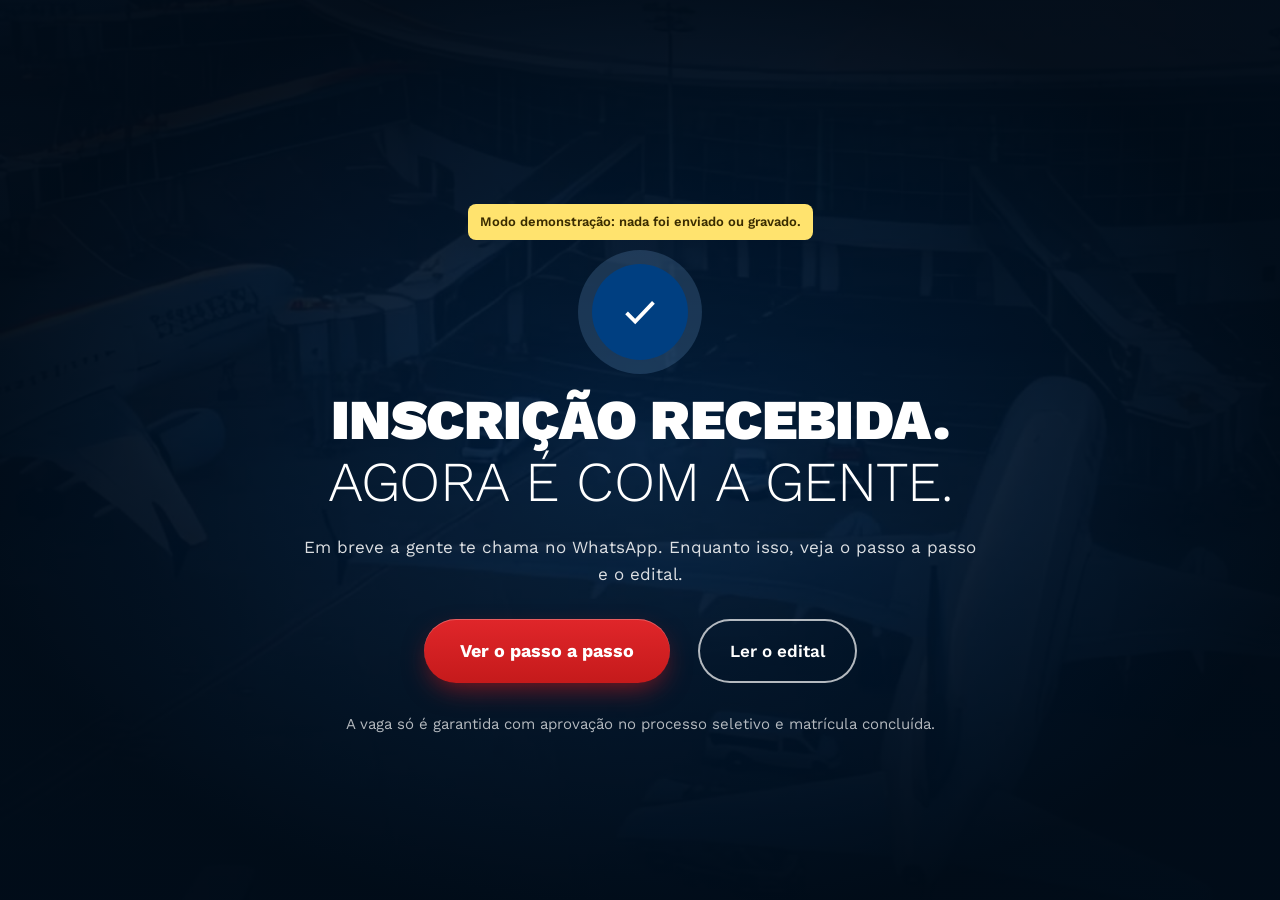
==== obrigado.html @ a107af82 "Add files via upload" ====
<!doctype html>
<html lang="pt-BR">
<head>
<meta charset="utf-8">
<meta name="viewport" content="width=device-width, initial-scale=1">
<meta name="robots" content="noindex,nofollow">
<title>Inscrição recebida | AeroTD</title>
<script>document.documentElement.classList.add('js')</script>
<link rel="preconnect" href="https://fonts.googleapis.com">
<link rel="preconnect" href="https://fonts.gstatic.com" crossorigin>
<link href="https://fonts.googleapis.com/css2?family=Work+Sans:wght@400;500;600;700;800;900&display=swap" rel="stylesheet">
<link rel="stylesheet" href="assets/styles.css">
<style>
  .thanks { min-height: 100svh; display: grid; place-items: center; padding: 120px 0 80px; }
  .thanks__check { width: 96px; height: 96px; margin: 0 auto 30px; display: grid; place-items: center; border-radius: 50%; background: var(--navy); box-shadow: 0 0 0 14px rgba(127,178,236,.2); animation: popIn .7s var(--ease); }
  .thanks__check svg { width: 46px; stroke: #fff; stroke-width: 4; fill: none; stroke-dasharray: 60; stroke-dashoffset: 60; animation: draw .6s .4s var(--ease) forwards; }
  @keyframes draw { to { stroke-dashoffset: 0; } }
  .thanks .final__links { margin-top: 32px; }
  .thanks .demo-note { display: inline-block; margin: 0 0 24px; }
</style>
</head>
<body>
<section class="final thanks">
  <div class="final__bg" aria-hidden="true"><img src="assets/img/aeroporto-noite.jpg" width="1080" height="1340" alt=""></div>
  <div class="wrap final__in">
    <p class="demo-note" id="demo" hidden>Modo demonstração: nada foi enviado ou gravado.</p>
    <div class="thanks__check" aria-hidden="true"><svg viewBox="0 0 48 48"><path d="M10 25l9 9 19-20"/></svg></div>
    <h1 class="h2 h2--light h2--xl"><strong>Inscrição recebida.</strong> Agora é com a gente.</h1>
    <p class="lead lead--light">Em breve a gente te chama no WhatsApp. Enquanto isso, veja o passo a passo e o edital.</p>
    <div class="final__links">
      <a class="btn btn--red btn--lg" href="#" data-video>Ver o passo a passo</a>
      <a class="btn btn--ghost btn--lg" href="#" data-edital>Ler o edital</a>
    </div>
    <p class="apoio apoio--light">A vaga só é garantida com aprovação no processo seletivo e matrícula concluída.</p>
  </div>
</section>
<script src="assets/config.js"></script>
<script>
  (() => {
    const C = window.LP_CONFIG || {};
    if (new URLSearchParams(location.search).has('demo') || C.FORM_MODE === 'demo') document.getElementById('demo').hidden = false;
    const link = (sel, url) => document.querySelectorAll(sel).forEach((a) => {
      if (url) { a.href = url; a.target = '_blank'; a.rel = 'noopener'; }
      else a.addEventListener('click', (e) => { e.preventDefault(); if (C.SHOW_PENDENCIAS) alert('Pendência: link ainda não informado.'); });
    });
    link('[data-video]', C.VIDEO_URL);
    link('[data-edital]', C.EDITAL_URL);
  })();
</script>
</body>
</html>
---- assets/styles.css ----
/* Tokens: brand.system rev. 2 (AeroTD). Azul #003F81, vermelho CTA #C51A1B, texto #023D7C, branco. Work Sans. */
:root {
  --navy: #003F81;
  --navy-deep: #00264F;
  --ink: #023D7C;
  --red: #C51A1B;
  --red-hot: #E0262A;
  --sky: #7FB2EC;            /* tinta clara do azul da marca, para destaques sobre fundo escuro */
  --white: #FFFFFF;
  --soft: #EEF3F9;
  --line: rgba(2, 61, 124, .14);
  --pend: #FFE36E;
  --font: 'Work Sans', sans-serif;
  --wrap: 1200px;
  --header-h: 76px;
  --ease: cubic-bezier(.2, .7, .2, 1);
  --radius: 18px;
}

*, *::before, *::after { box-sizing: border-box; }
html { scroll-behavior: smooth; scroll-padding-top: var(--header-h); }
body { margin: 0; font-family: var(--font); color: var(--ink); background: var(--white); font-size: 18px; line-height: 1.55; -webkit-font-smoothing: antialiased; }
img { display: block; max-width: 100%; height: auto; }
h1, h2, h3 { margin: 0; }
p { margin: 0; }
a { color: inherit; }
.wrap { width: min(var(--wrap), 100% - 48px); margin-inline: auto; }

/* Pendência visível */
mark.pend { background: var(--pend); color: #3a2c00; padding: 0 .3em; border-radius: 4px; font-weight: 600; box-decoration-break: clone; -webkit-box-decoration-break: clone; }
.pend-tag { display: inline-flex; align-items: center; gap: 6px; margin-top: 14px; padding: 5px 12px; border-radius: 999px; background: var(--pend); color: #3a2c00; font-size: 13px; font-weight: 700; letter-spacing: .02em; }
.pend-tag::before { content: '!'; display: grid; place-items: center; width: 16px; height: 16px; border-radius: 50%; background: #3a2c00; color: var(--pend); font-size: 11px; }
.no-pend mark.pend { background: none; color: inherit; padding: 0; font-weight: inherit; }
.no-pend [data-pend-ui] { display: none !important; }

.preview-bar { position: relative; z-index: 60; background: #1b1b1b; color: #eee; font-size: 13px; text-align: center; padding: 8px 16px; }
.preview-bar mark.pend { font-size: 12px; }

/* Botões */
.btn { --bg: var(--navy); --fg: var(--white); display: inline-flex; align-items: center; justify-content: center; gap: 10px; border: 0; cursor: pointer; font: 600 16px/1.2 var(--font); text-decoration: none; padding: 15px 26px; border-radius: 999px; background: var(--bg); color: var(--fg); transition: transform .25s var(--ease), box-shadow .25s var(--ease), background .25s; position: relative; overflow: hidden; }
.btn::after { content: ''; position: absolute; inset: 0; background: linear-gradient(110deg, transparent 30%, rgba(255,255,255,.35) 50%, transparent 70%); transform: translateX(-120%); transition: transform .7s var(--ease); }
.btn:hover { transform: translateY(-2px); box-shadow: 0 12px 30px -10px rgba(0,0,0,.45); }
.btn:hover::after { transform: translateX(120%); }
.btn:focus-visible { outline: 3px solid var(--pend); outline-offset: 3px; }
.btn--red { --bg: linear-gradient(180deg, var(--red-hot) 0%, var(--red) 100%); font-weight: 700; box-shadow: 0 10px 28px -8px rgba(197,26,27,.75), inset 0 1px 0 rgba(255,255,255,.25); }
.btn--red::after { animation: shine 4.5s var(--ease) infinite; }
.btn--red:hover { box-shadow: 0 16px 36px -8px rgba(197,26,27,.9), inset 0 1px 0 rgba(255,255,255,.25); }
.btn--red .btn__arrow { display: inline-block; animation: nudge 1.6s ease-in-out infinite; }
.btn--red.btn--lg { padding: 21px 36px; font-size: 18px; animation: pulse 2.6s ease-out infinite; }
@keyframes shine { 0%, 70% { transform: translateX(-120%); } 100% { transform: translateX(120%); } }
@keyframes nudge { 0%, 100% { transform: translateX(0); } 50% { transform: translateX(5px); } }
.btn--ghost { --bg: transparent; --fg: var(--white); box-shadow: inset 0 0 0 2px rgba(255,255,255,.7); }
.btn--navy { --bg: var(--navy); }
.btn--outline { --bg: transparent; --fg: var(--navy); box-shadow: inset 0 0 0 2px var(--navy); }
.btn--sm { padding: 10px 18px; font-size: 14px; }
.btn--lg { padding: 19px 32px; font-size: 17px; }
.btn--block { width: 100%; }
.btn__arrow { transition: transform .3s var(--ease); }
.btn:hover .btn__arrow { transform: translateX(5px); }
@keyframes pulse { 0% { box-shadow: 0 10px 28px -8px rgba(197,26,27,.75), 0 0 0 0 rgba(224,38,42,.55); } 70%, 100% { box-shadow: 0 10px 28px -8px rgba(197,26,27,.75), 0 0 0 20px rgba(224,38,42,0); } }

/* Header */
.header { position: sticky; top: 0; z-index: 50; height: var(--header-h); background: transparent; transition: background .35s, box-shadow .35s; margin-bottom: calc(var(--header-h) * -1); }
.header__in { height: 100%; width: min(1320px, 100% - 48px); margin-inline: auto; display: flex; align-items: center; gap: 32px; }
.header__logo img { height: 44px; width: auto; filter: brightness(0) invert(1); transition: filter .35s; }
.header__nav { display: flex; gap: 26px; margin-left: auto; }
.header__nav a { color: rgba(255,255,255,.85); text-decoration: none; font-size: 15px; font-weight: 500; position: relative; }
.header__nav a::after { content: ''; position: absolute; left: 0; right: 100%; bottom: -6px; height: 2px; background: currentColor; transition: right .3s var(--ease); }
.header__nav a:hover::after { right: 0; }
.header.is-solid, .header.is-light { background: rgba(255,255,255,.94); backdrop-filter: blur(12px); box-shadow: 0 1px 0 var(--line); }
.header.is-solid .header__logo img, .header.is-light .header__logo img { filter: none; }
.header.is-solid .header__nav a, .header.is-light .header__nav a { color: var(--ink); }
.header.is-navy { background: rgba(0, 38, 79, .92); backdrop-filter: blur(12px); box-shadow: none; }
.header.is-navy .header__logo img { filter: brightness(0) invert(1); }
.header.is-navy .header__nav a { color: rgba(255,255,255,.85); }
.header__progress { position: absolute; left: 0; right: 0; bottom: 0; height: 3px; }
.header__progress span { display: block; height: 100%; width: 100%; background: var(--sky); transform-origin: left; transform: scaleX(var(--p, 0)); }

/* Tags e textos */
.tag { display: inline-flex; align-items: center; gap: 10px; font-size: 14px; font-weight: 600; letter-spacing: .04em; text-transform: uppercase; padding: 8px 16px; border-radius: 999px; }
.tag--light { color: var(--white); background: rgba(255,255,255,.1); box-shadow: inset 0 0 0 1px rgba(255,255,255,.25); backdrop-filter: blur(6px); }
.tag__dot { width: 8px; height: 8px; border-radius: 50%; background: var(--sky); box-shadow: 0 0 0 0 rgba(127,178,236,.7); animation: dot 1.8s infinite; }
@keyframes dot { 0% { box-shadow: 0 0 0 0 rgba(127,178,236,.7); } 80%, 100% { box-shadow: 0 0 0 10px rgba(127,178,236,0); } }

.h2 { font-size: clamp(30px, 3.4vw, 48px); line-height: 1.1; font-weight: 300; text-transform: uppercase; letter-spacing: -.01em; color: var(--navy); text-wrap: balance; }
.h2 strong, .modal__title strong { font-weight: 900; }
.h2--light { color: var(--white); }

.h2--xl { font-size: clamp(34px, 4.4vw, 62px); }
.lead { margin-top: 20px; font-size: clamp(17px, 1.3vw, 20px); color: var(--ink); max-width: 62ch; }
.lead--light { color: rgba(255,255,255,.86); }
.apoio { margin-top: 28px; font-size: 15px; color: rgba(2,61,124,.75); }
.apoio--light { color: rgba(255,255,255,.7); }
.apoio--light a { color: var(--white); }
.aviso { margin-top: 22px; padding: 12px 16px; border-left: 3px solid var(--navy); background: var(--soft); font-size: 15px; font-weight: 500; }
.fonte { margin-top: 18px; font-size: 13px; color: rgba(255,255,255,.6); letter-spacing: .02em; }
.img-note { position: absolute; right: 16px; bottom: 12px; z-index: 3; font-size: 11px; color: rgba(255,255,255,.6); letter-spacing: .03em; }
.img-note--in { right: 12px; bottom: 10px; padding: 3px 8px; border-radius: 4px; background: rgba(0,0,0,.45); color: rgba(255,255,255,.85); }

/* Seções */
.sec { position: relative; padding: clamp(80px, 9vw, 130px) 0; }
.sec--light { background: var(--white); }
.sec--soft { background: var(--soft); }
.sec--navy { background: var(--navy-deep); color: var(--white); overflow: hidden; }
.sec__head { text-align: center; max-width: 880px; margin: 0 auto 56px; }
.sec__head .lead { margin-inline: auto; }

/* C01 Hero */
.hero { position: relative; min-height: 100svh; display: flex; align-items: center; background: var(--navy-deep); color: var(--white); overflow: hidden; padding: calc(var(--header-h) + 40px) 0 90px; }
.hero__bg { position: absolute; inset: 0; }
.hero__bg img, .hero__video { width: 100%; height: 100%; object-fit: cover; object-position: 60% 40%; transform: scale(1.06); animation: heroZoom 14s var(--ease) forwards; }
@keyframes heroZoom { to { transform: scale(1); } }
.hero__bg::after { content: ''; position: absolute; inset: 0; background: linear-gradient(90deg, rgba(0,30,64,.97) 0%, rgba(0,38,79,.9) 38%, rgba(0,38,79,.45) 68%, rgba(0,38,79,.25) 100%), linear-gradient(0deg, rgba(0,30,64,.9) 0%, transparent 40%); }
.hero__grid { position: absolute; inset: 0; background-image: linear-gradient(rgba(255,255,255,.05) 1px, transparent 1px), linear-gradient(90deg, rgba(255,255,255,.05) 1px, transparent 1px); background-size: 64px 64px; mask-image: linear-gradient(90deg, #000 0%, transparent 55%); }
.hero__in { position: relative; z-index: 2; display: grid; grid-template-columns: minmax(0, 760px); }
.hero__title { margin-top: 22px; font-size: clamp(36px, 3.9vw, 58px); line-height: 1.04; font-weight: 300; text-transform: uppercase; letter-spacing: -.015em; max-width: 17ch; }
.hero__title strong { font-weight: 900; }
.hero__title-sub { display: block; margin-top: 18px; font-size: clamp(20px, 1.8vw, 27px); line-height: 1.2; font-weight: 400; text-transform: none; letter-spacing: 0; color: var(--white); max-width: 26ch; }
.hero__text { margin-top: 22px; font-size: clamp(16px, 1.2vw, 19px); color: rgba(255,255,255,.82); max-width: 56ch; }
.hero__text strong { color: var(--white); }
.hero__title-sub strong { font-weight: 800; }
.hero__cta { margin-top: 34px; display: flex; flex-direction: column; align-items: flex-start; gap: 14px; }
.hero__apoio { font-size: 14px; color: rgba(255,255,255,.7); }
.hero__anim { opacity: 0; transform: translateY(28px); filter: blur(10px); animation: heroIn 1s var(--ease) forwards; animation-delay: calc(.15s + var(--d) * .14s); }
@keyframes heroIn { to { opacity: 1; transform: none; filter: none; } }
.hero__scroll { position: absolute; z-index: 3; left: 50%; bottom: 26px; width: 26px; height: 42px; border-radius: 14px; box-shadow: inset 0 0 0 2px rgba(255,255,255,.5); translate: -50% 0; }
.hero__scroll span { position: absolute; left: 50%; top: 8px; width: 4px; height: 8px; margin-left: -2px; border-radius: 2px; background: var(--white); animation: scrollDot 1.8s infinite; }
@keyframes scrollDot { 0% { opacity: 0; transform: translateY(0); } 30% { opacity: 1; } 100% { opacity: 0; transform: translateY(16px); } }
.img-note--hero { bottom: 18px; }

/* Faixa */
.marquee { background: var(--soft); color: var(--navy); box-shadow: inset 0 1px 0 var(--line), inset 0 -1px 0 var(--line); overflow: hidden; padding: 16px 0; }
.marquee__track { display: flex; width: max-content; gap: 28px; align-items: center; animation: marquee 32s linear infinite; font-weight: 800; text-transform: uppercase; letter-spacing: .04em; font-size: 17px; white-space: nowrap; }
.marquee__track i { font-style: normal; opacity: .7; }
@keyframes marquee { to { transform: translateX(-50%); } }

/* C02 */
.split { display: grid; grid-template-columns: 1fr 120px 1fr; align-items: stretch; max-width: 980px; margin: 0 auto; }
.split__card { position: relative; padding: 36px 34px; border-radius: var(--radius); background: var(--soft); transition: transform .4s var(--ease), box-shadow .4s var(--ease); }
.split__card:hover { transform: translateY(-6px); box-shadow: 0 24px 50px -24px rgba(0,63,129,.45); }
.split__card h3 { font-size: 24px; font-weight: 900; text-transform: uppercase; color: var(--navy); margin-top: 10px; }
.split__card p { margin-top: 10px; }
.split__card--navy { background: var(--navy); color: var(--white); }
.split__card--navy h3 { color: var(--white); }
.split__num { font-size: 14px; font-weight: 800; color: var(--navy); letter-spacing: .1em; }
.split__card--navy .split__num { color: var(--sky); }
.split__link { position: relative; display: grid; place-items: center; }
.split__link::before { content: ''; position: absolute; left: 10px; right: 10px; top: 50%; border-top: 2px dashed rgba(0,63,129,.35); }
.split__plane { position: relative; font-size: 26px; color: var(--navy); animation: fly 3.2s ease-in-out infinite; }
@keyframes fly { 0%, 100% { transform: translateX(-26px); } 50% { transform: translateX(26px); } }
#parceria .apoio { text-align: center; }

/* C03 */
.anac__in { display: grid; grid-template-columns: 300px 1fr; gap: 72px; align-items: center; }
.anac__seal { position: relative; width: 280px; aspect-ratio: 1; display: grid; place-items: center; }
.anac__ring { position: absolute; inset: 0; width: 100%; height: 100%; fill: rgba(255,255,255,.75); font: 700 8.6px var(--font); animation: spin 22s linear infinite; }
@keyframes spin { to { transform: rotate(360deg); } }
.anac__core { width: 62%; aspect-ratio: 1; display: grid; place-items: center; border-radius: 50%; background: var(--navy); font-size: 52px; font-weight: 900; box-shadow: 0 0 0 10px rgba(127,178,236,.18), 0 0 80px rgba(127,178,236,.35); }

/* C04 */
.mercado { position: relative; background: #000c19; color: var(--white); overflow: hidden; }
.mercado__bg { position: absolute; inset: 0; }
.mercado__bg img { width: 100%; height: 130%; object-fit: cover; object-position: center 60%; transform: translateY(calc(var(--py, 0) * 1px)); opacity: .75; }
.mercado__bg::after { content: ''; position: absolute; inset: 0; background: linear-gradient(90deg, rgba(0,12,25,.55), rgba(0,12,25,.92) 60%); }
.mercado__in { position: relative; z-index: 2; display: grid; grid-template-columns: 1fr 1fr; gap: 64px; align-items: center; }
.mercado__big { display: flex; align-items: baseline; gap: 14px; font-weight: 900; line-height: .85; color: var(--white); }
.mercado__big .count { font-size: clamp(110px, 14vw, 210px); letter-spacing: -.04em; font-variant-numeric: tabular-nums; background: linear-gradient(180deg, #fff 40%, rgba(255,255,255,.55)); -webkit-background-clip: text; background-clip: text; color: transparent; }
.mercado__unit { font-size: clamp(36px, 4vw, 60px); color: var(--sky); text-transform: uppercase; }

/* C05 */
.profs { padding-bottom: 40px; }
.profs__in { display: grid; grid-template-columns: 1fr 1fr; gap: 64px; align-items: center; padding: 56px; border-radius: 28px; background: var(--soft); }
.profs__quote { position: relative; }
.profs__mark { position: absolute; top: -70px; left: -14px; font-size: 180px; line-height: 1; font-weight: 900; color: var(--navy); opacity: .12; }
.profs__in .lead { margin-top: 0; }
.chips { display: flex; flex-wrap: wrap; gap: 10px; list-style: none; padding: 0; margin: 22px 0 0; }
.chips li { padding: 8px 16px; border-radius: 999px; background: var(--white); font-size: 15px; font-weight: 600; box-shadow: inset 0 0 0 1px var(--line); }

/* C06 */
.pratica__in { display: grid; grid-template-columns: .9fr 1.1fr; gap: 72px; align-items: center; }
.photo { position: relative; margin: 0; border-radius: 22px; overflow: hidden; box-shadow: 0 40px 80px -40px rgba(0,38,79,.55); }
.photo img { width: 100%; height: 100%; object-fit: cover; transition: transform 1.2s var(--ease); }
.photo:hover img { transform: scale(1.05); }
.photo--tilt { rotate: -2deg; box-shadow: 22px 22px 0 var(--navy), 0 40px 80px -40px rgba(0,38,79,.55); }
.roles { display: flex; align-items: center; flex-wrap: wrap; gap: 10px; margin-top: 26px; }
.roles span { padding: 10px 18px; border-radius: 10px; background: var(--navy); color: var(--white); font-weight: 700; font-size: 15px; text-transform: uppercase; letter-spacing: .04em; }
.roles span:last-of-type { background: var(--navy-deep); box-shadow: 0 0 0 3px var(--sky); }
.roles i { font-style: normal; color: var(--navy); font-weight: 800; }

/* C07 */
.cta-band { position: relative; background: linear-gradient(120deg, var(--navy) 0%, var(--navy-deep) 100%); color: var(--white); padding: clamp(70px, 8vw, 110px) 0; overflow: hidden; }
.cta-band::before { content: '✈'; position: absolute; right: -40px; top: -80px; font-size: 420px; line-height: 1; color: rgba(255,255,255,.06); rotate: -20deg; }
.cta-band__in { position: relative; display: grid; grid-template-columns: 1.1fr .9fr; gap: 56px; align-items: center; }
.cta-band__actions { margin-top: 30px; display: flex; flex-wrap: wrap; align-items: center; gap: 24px; }
.link-light { color: var(--white); font-weight: 600; text-underline-offset: 5px; }
.link-light:hover { text-decoration-thickness: 2px; }
.video-frame { aspect-ratio: 16 / 10; border-radius: 20px; overflow: hidden; background: rgba(0,0,0,.25); box-shadow: inset 0 0 0 1px rgba(255,255,255,.3); }
.video-frame__ph { height: 100%; display: flex; flex-direction: column; align-items: center; justify-content: center; gap: 14px; text-align: center; padding: 24px; font-weight: 600; }
.video-frame__play { width: 76px; height: 76px; display: grid; place-items: center; padding-left: 6px; border-radius: 50%; background: var(--white); color: var(--navy); font-size: 26px; animation: pulseW 2.4s infinite; }
.video-frame__yt { position: relative; width: 100%; border: 0; cursor: pointer; color: var(--white); font: inherit; font-weight: 600; background: transparent; }
.video-frame__yt img { position: absolute; inset: 0; width: 100%; height: 100%; object-fit: cover; z-index: -1; }
.video-frame__yt::before { content: ""; position: absolute; inset: 0; z-index: -1; background: linear-gradient(180deg, rgba(0,20,60,.25), rgba(0,20,60,.7)); }
.video-frame__yt { isolation: isolate; }
.video-frame__yt:hover .video-frame__play, .video-frame__yt:focus-visible .video-frame__play { transform: scale(1.08); }
.video-frame__play { transition: transform .2s; }
.video-frame iframe { width: 100%; height: 100%; border: 0; display: block; }
@keyframes pulseW { 0% { box-shadow: 0 0 0 0 rgba(255,255,255,.55); } 70%, 100% { box-shadow: 0 0 0 24px rgba(255,255,255,0); } }

/* C08 */
.lab__in { display: grid; grid-template-columns: .85fr 1.15fr; gap: 72px; align-items: start; }
.lab__media { position: sticky; top: calc(var(--header-h) + 30px); }
.lab__list { list-style: none; padding: 0; margin: 36px 0 0; display: grid; gap: 14px; }
.lab__list li { display: grid; grid-template-columns: 62px 1fr; gap: 16px; padding: 22px 24px; border-radius: 16px; box-shadow: inset 0 0 0 1px var(--line); transition: background .35s, box-shadow .35s, transform .35s var(--ease); }
.lab__list li:hover { background: var(--soft); box-shadow: inset 4px 0 0 var(--navy), inset 0 0 0 1px var(--line); transform: translateX(6px); }
.lab__n { font-size: 34px; font-weight: 300; color: var(--navy); line-height: 1; }
.lab__list h3 { font-size: 19px; font-weight: 800; color: var(--navy); }
.lab__list p { margin-top: 6px; font-size: 16px; }

/* C09 */
.steps { position: relative; list-style: none; padding: 0; margin: 0 0 64px; display: grid; grid-template-columns: repeat(4, 1fr); gap: 28px; }
.steps__line { position: absolute; left: 12%; right: 12%; top: 34px; height: 3px; background: rgba(0,63,129,.15); border-radius: 2px; }
.steps__line span { display: block; height: 100%; background: linear-gradient(90deg, var(--sky), var(--navy)); transform-origin: left; transform: scaleX(var(--sp, 0)); transition: transform .2s linear; }
.step { position: relative; text-align: center; }
.step__n { display: grid; place-items: center; width: 70px; height: 70px; margin: 0 auto 22px; border-radius: 50%; background: var(--white); color: var(--navy); font-size: 28px; font-weight: 900; box-shadow: inset 0 0 0 3px var(--navy), 0 10px 24px -10px rgba(0,63,129,.5); }
.step__n--last { background: var(--navy); color: var(--white); box-shadow: 0 0 0 8px rgba(0,63,129,.15); }
.step p { font-size: 16px; }
.courses { display: grid; grid-template-columns: 1fr 1fr; gap: 24px; max-width: 960px; margin: 0 auto; }
.course { display: flex; flex-direction: column; align-items: flex-start; gap: 12px; padding: 34px; border-radius: var(--radius); background: var(--white); box-shadow: 0 20px 50px -30px rgba(0,38,79,.4); transition: transform .4s var(--ease); }
.course:hover { transform: translateY(-6px); }
.course h3 { font-size: 26px; font-weight: 900; color: var(--navy); text-transform: uppercase; }
.course p { flex: 1; }
.course__tag { font-size: 12px; font-weight: 700; text-transform: uppercase; letter-spacing: .1em; padding: 5px 12px; border-radius: 999px; background: var(--soft); color: var(--navy); }
.course__tag--alt { background: var(--navy); color: var(--white); }

/* C10 */
.bonus::before { content: ''; position: absolute; width: 700px; height: 700px; right: -200px; top: -250px; border-radius: 50%; background: radial-gradient(circle, rgba(127,178,236,.25), transparent 65%); }
.bonus__grid { position: relative; display: grid; grid-template-columns: repeat(4, 1fr); gap: 20px; }
.bonus__card { padding: 30px 26px; border-radius: var(--radius); background: rgba(255,255,255,.06); box-shadow: inset 0 0 0 1px rgba(255,255,255,.14); transition: background .4s, transform .4s var(--ease); }
.bonus__card:hover { background: rgba(255,255,255,.12); transform: translateY(-8px); }
.bonus__card h3 { margin-top: 20px; font-size: 19px; font-weight: 800; line-height: 1.25; }
.bonus__card p { margin-top: 10px; font-size: 15px; color: rgba(255,255,255,.78); }
.ico { width: 44px; height: 44px; fill: var(--sky); transition: transform .5s var(--ease); }
.bonus__card:hover .ico { transform: rotate(-8deg) scale(1.12); }

/* C11 */
.faq__in { display: grid; grid-template-columns: .8fr 1.2fr; gap: 64px; align-items: start; }
.faq__head { position: sticky; top: calc(var(--header-h) + 30px); }
.faq__head .btn { margin-top: 26px; }
.faq__list { display: grid; gap: 12px; }
.faq details { border-radius: 14px; box-shadow: inset 0 0 0 1px var(--line); transition: background .3s; }
.faq details[open] { background: var(--soft); }
.faq summary { list-style: none; cursor: pointer; display: flex; justify-content: space-between; align-items: center; gap: 18px; padding: 22px 24px; font-weight: 700; font-size: 18px; color: var(--navy); }
.faq summary::-webkit-details-marker { display: none; }
.faq summary::after { content: '+'; flex: none; display: grid; place-items: center; width: 32px; height: 32px; border-radius: 50%; background: var(--navy); color: var(--white); font-size: 20px; transition: transform .35s var(--ease), background .3s; }
.faq details[open] summary::after { transform: rotate(45deg); background: var(--navy-deep); }
.faq__a { padding: 0 24px 22px; font-size: 16px; }

/* C12 */
.final { position: relative; padding: clamp(100px, 11vw, 160px) 0; color: var(--white); overflow: hidden; background: #000c19; text-align: center; }
.final__bg { position: absolute; inset: 0; }
.final__bg img { width: 100%; height: 100%; object-fit: cover; object-position: center 70%; }
.final__bg::after { content: ''; position: absolute; inset: 0; background: radial-gradient(ellipse at center, rgba(0,38,79,.7), rgba(0,12,25,.95) 75%); }
.final__in { position: relative; z-index: 2; max-width: 900px; }
.final .lead { margin-inline: auto; }
.final__actions { margin-top: 36px; }
.final__links { margin-top: 24px; display: flex; justify-content: center; flex-wrap: wrap; gap: 28px; }
.final .apoio { margin-top: 30px; }

/* Rodapé */
.footer { background: var(--navy-deep); color: rgba(255,255,255,.65); padding: 40px 0 48px; font-size: 13px; }
.footer__in { display: flex; align-items: center; gap: 28px; }
.footer__logo { height: 40px; width: auto; filter: brightness(0) invert(1); opacity: .9; }

/* CTA fixo mobile */
.sticky-cta { display: none; }

/* Modal M01 */
.modal { position: fixed; inset: 0; z-index: 100; display: grid; place-items: center; padding: 20px; }
.modal[hidden] { display: none; }
.modal__backdrop { position: absolute; inset: 0; background: rgba(0,20,45,.7); backdrop-filter: blur(6px); animation: fadeIn .3s ease; }
.modal__box { position: relative; width: min(520px, 100%); max-height: calc(100svh - 40px); overflow: auto; padding: 32px 32px 24px; border-radius: 22px; background: var(--white); box-shadow: 0 40px 100px -30px rgba(0,0,0,.6); animation: popIn .45s var(--ease); }
@keyframes fadeIn { from { opacity: 0; } }
@keyframes popIn { from { opacity: 0; transform: translateY(30px) scale(.96); } }
.modal__close { position: absolute; right: 14px; top: 12px; width: 38px; height: 38px; border: 0; border-radius: 50%; background: var(--soft); color: var(--navy); font-size: 24px; cursor: pointer; }
.modal__title { font-size: 26px; line-height: 1.12; font-weight: 300; text-transform: uppercase; color: var(--navy); padding-right: 30px; }
.modal__text { margin-top: 10px; font-size: 15px; }
.demo-note { margin-top: 14px; padding: 8px 12px; border-radius: 8px; background: var(--pend); color: #3a2c00; font-size: 13px; font-weight: 600; }
#lead-form { margin-top: 16px; display: grid; gap: 10px; }
.field { display: grid; gap: 4px; border: 0; padding: 0; margin: 0; }
.field > span, .field legend { font-size: 14px; font-weight: 600; color: var(--navy); padding: 0; margin-bottom: 2px; }
.field input:not([type=radio]) { width: 100%; padding: 12px 14px; border-radius: 12px; border: 1.5px solid rgba(2,61,124,.25); font: 16px var(--font); color: var(--ink); transition: border-color .2s, box-shadow .2s; }
.field input:focus { outline: none; border-color: var(--navy); box-shadow: 0 0 0 4px rgba(0,63,129,.12); }
.field.is-error input:not([type=radio]) { border-color: var(--red); }
.field__err { color: var(--red); font-size: 13px; }
.field__err:empty { display: none; }
.field--radio { grid-template-columns: 1fr 1fr; gap: 10px; }
.field--radio legend { grid-column: 1 / -1; }
.field--radio .field__err { grid-column: 1 / -1; }
.radio { position: relative; cursor: pointer; }
.radio input { position: absolute; opacity: 0; }
.radio span { display: block; text-align: center; padding: 11px; border-radius: 12px; border: 1.5px solid rgba(2,61,124,.25); font-weight: 600; transition: all .2s; }
.radio input:checked + span { background: var(--navy); border-color: var(--navy); color: var(--white); }
.radio input:focus-visible + span { box-shadow: 0 0 0 4px rgba(0,63,129,.2); }
.form__fail { color: var(--red); font-size: 14px; font-weight: 600; }
.form__apoio { font-size: 13px; color: rgba(2,61,124,.7); text-align: center; }

/* Scroll reveal: decisão de direção de arte (pedido do usuário por página bem animada) */
.js .reveal { opacity: 0; filter: blur(12px); transform: translate3d(0, 56px, 0); transition: opacity .9s var(--ease), filter .9s var(--ease), transform .9s var(--ease); transition-delay: calc(var(--i, 0) * 90ms); }
.js .reveal[data-dir="left"] { transform: translate3d(-56px, 0, 0); }
.js .reveal[data-dir="right"] { transform: translate3d(56px, 0, 0); }
.js .reveal.is-in { opacity: 1; filter: none; transform: none; }
.js .photo--tilt.reveal.is-in { transform: none; }

@media (prefers-reduced-motion: reduce) {
  html { scroll-behavior: auto; }
  .js .reveal, .js .reveal[data-dir] { filter: none; transform: none; transition: opacity .5s ease; }
  .hero__anim { animation: heroFade .6s ease forwards !important; transform: none; filter: none; }
  @keyframes heroFade { to { opacity: 1; } }
  .loop, .btn--red.btn--lg, .btn--red::after, .btn--red .btn__arrow, .tag__dot, .split__plane, .video-frame__play, .hero__scroll span, .hero__bg img, .hero__video { animation: none !important; }
}

/* ===== Mobile (passada separada) ===== */
@media (max-width: 960px) {
  .header__nav { display: none; }
  .hero__in, .anac__in, .mercado__in, .profs__in, .pratica__in, .cta-band__in, .lab__in, .faq__in { grid-template-columns: 1fr; gap: 40px; }
  .bonus__grid { grid-template-columns: 1fr 1fr; }
  .steps { grid-template-columns: 1fr 1fr; row-gap: 40px; }
  .steps__line { display: none; }
  .lab__media, .faq__head { position: static; }
  .anac__seal { width: 220px; margin-inline: auto; }
}
@media (max-width: 720px) {
  body { font-size: 16px; }
  :root { --header-h: 64px; }
  .wrap { width: calc(100% - 40px); }
  .header__logo img { height: 34px; }
  .header .btn--sm { display: none; }
  .hero { min-height: 100svh; padding: calc(var(--header-h) + 24px) 0 80px; align-items: flex-end; }
  .hero__bg img, .hero__video { object-position: 62% 40%; }
  .hero__bg::after { background: linear-gradient(0deg, rgba(0,30,64,.98) 0%, rgba(0,38,79,.9) 55%, rgba(0,38,79,.45) 100%); }
  .hero__title { font-size: clamp(27px, 7.6vw, 40px); margin-top: 14px; }
  .hero__title-sub { font-size: 17px; margin-top: 10px; }
  .hero__text { font-size: 14.5px; line-height: 1.5; margin-top: 12px; }
  .preview-bar { font-size: 11px; padding: 6px 12px; }
  .modal { padding: 0; align-items: end; }
  .modal__box { max-height: 94svh; border-radius: 22px 22px 0 0; padding: 28px 20px 20px; }
  .hero__cta { margin-top: 22px; width: 100%; }
  .hero__cta .btn { width: 100%; }
  .tag { font-size: 11px; padding: 7px 12px; }
  .hero__scroll { display: none; }
  .marquee__track { font-size: 14px; }
  .sec__head { margin-bottom: 36px; }
  .split { grid-template-columns: 1fr; gap: 0; }
  .split__link { height: 70px; }
  .split__link::before { left: 50%; right: auto; top: 8px; bottom: 8px; border-top: 0; border-left: 2px dashed rgba(0,63,129,.35); }
  .split__plane { rotate: 90deg; }
  .split__card { padding: 28px 26px; }
  .profs__in { padding: 32px 26px; }
  .profs__mark { font-size: 120px; top: -50px; }
  .photo--tilt { rotate: 0deg; box-shadow: 10px 10px 0 var(--navy); }
  .lab__list li { grid-template-columns: 46px 1fr; padding: 18px; }
  .lab__n { font-size: 26px; }
  .steps { grid-template-columns: 1fr; }
  .step { display: grid; grid-template-columns: 56px 1fr; gap: 16px; text-align: left; align-items: center; }
  .step__n { width: 56px; height: 56px; margin: 0; font-size: 22px; }
  .courses, .bonus__grid { grid-template-columns: 1fr; }
  .course { padding: 28px 26px; }
  .cta-band__actions .btn, .final__actions .btn { width: 100%; }
  .final__actions .btn { font-size: 15px; padding: 17px 18px; }
  .faq summary { font-size: 16px; padding: 18px; }
  .footer__in { flex-direction: column; align-items: flex-start; }
  body { padding-bottom: 82px; }
  .sticky-cta { display: block; position: fixed; left: 0; right: 0; bottom: 0; z-index: 40; padding: 12px 16px calc(12px + env(safe-area-inset-bottom)); background: rgba(255,255,255,.95); backdrop-filter: blur(10px); box-shadow: 0 -8px 30px -12px rgba(0,0,0,.3); transform: translateY(110%); transition: transform .4s var(--ease); }
  .sticky-cta.is-on { transform: none; }
  .sticky-cta .btn { width: 100%; font-size: 15px; }
  .mercado__big { justify-content: center; }
}
@media (max-width: 720px) {
  .img-note--hero { left: 20px; right: 20px; bottom: 8px; font-size: 10px; text-align: right; }
}
/* Evita rolagem lateral causada pelas entradas laterais do scroll reveal */
main { overflow-x: clip; }
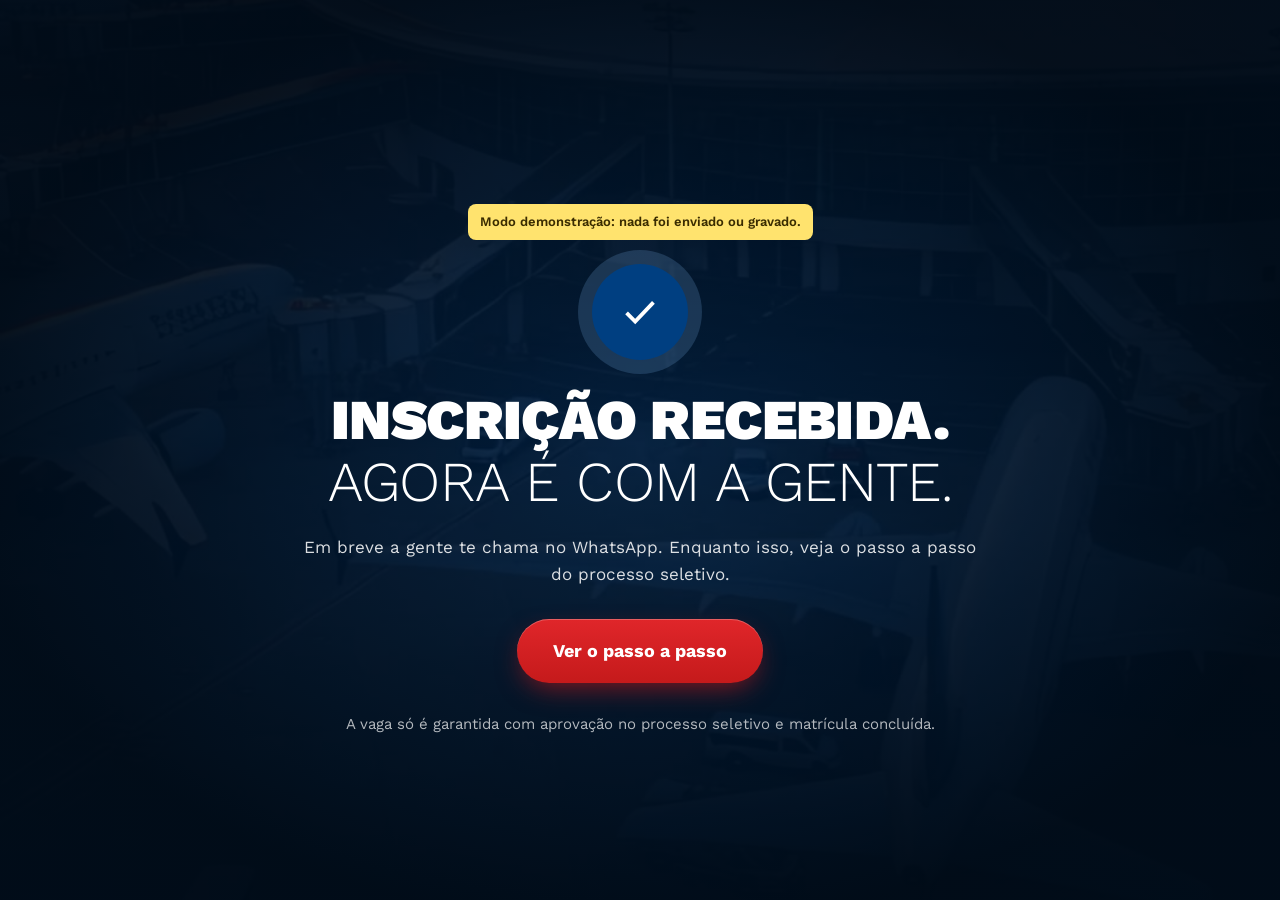
==== commit 53880520: "Add files via upload" ====
--- a/obrigado.html
+++ b/obrigado.html
@@ -26,10 +26,9 @@
     <p class="demo-note" id="demo" hidden>Modo demonstração: nada foi enviado ou gravado.</p>
     <div class="thanks__check" aria-hidden="true"><svg viewBox="0 0 48 48"><path d="M10 25l9 9 19-20"/></svg></div>
     <h1 class="h2 h2--light h2--xl"><strong>Inscrição recebida.</strong> Agora é com a gente.</h1>
-    <p class="lead lead--light">Em breve a gente te chama no WhatsApp. Enquanto isso, veja o passo a passo e o edital.</p>
+    <p class="lead lead--light">Em breve a gente te chama no WhatsApp. Enquanto isso, veja o passo a passo do processo seletivo.</p>
     <div class="final__links">
-      <a class="btn btn--red btn--lg" href="#" data-video>Ver o passo a passo</a>
-      <a class="btn btn--ghost btn--lg" href="#" data-edital>Ler o edital</a>
+      <a class="btn btn--red btn--lg" href="index.html#processo">Ver o passo a passo</a>
     </div>
     <p class="apoio apoio--light">A vaga só é garantida com aprovação no processo seletivo e matrícula concluída.</p>
   </div>
@@ -39,12 +38,6 @@
   (() => {
     const C = window.LP_CONFIG || {};
     if (new URLSearchParams(location.search).has('demo') || C.FORM_MODE === 'demo') document.getElementById('demo').hidden = false;
-    const link = (sel, url) => document.querySelectorAll(sel).forEach((a) => {
-      if (url) { a.href = url; a.target = '_blank'; a.rel = 'noopener'; }
-      else a.addEventListener('click', (e) => { e.preventDefault(); if (C.SHOW_PENDENCIAS) alert('Pendência: link ainda não informado.'); });
-    });
-    link('[data-video]', C.VIDEO_URL);
-    link('[data-edital]', C.EDITAL_URL);
   })();
 </script>
 </body>
--- a/assets/styles.css
+++ b/assets/styles.css
@@ -272,7 +272,6 @@
 .footer__logo { height: 40px; width: auto; filter: brightness(0) invert(1); opacity: .9; }
 
 /* CTA fixo mobile */
-.sticky-cta { display: none; }
 
 /* Modal M01 */
 .modal { position: fixed; inset: 0; z-index: 100; display: grid; place-items: center; padding: 20px; }
@@ -369,10 +368,6 @@
   .final__actions .btn { font-size: 15px; padding: 17px 18px; }
   .faq summary { font-size: 16px; padding: 18px; }
   .footer__in { flex-direction: column; align-items: flex-start; }
-  body { padding-bottom: 82px; }
-  .sticky-cta { display: block; position: fixed; left: 0; right: 0; bottom: 0; z-index: 40; padding: 12px 16px calc(12px + env(safe-area-inset-bottom)); background: rgba(255,255,255,.95); backdrop-filter: blur(10px); box-shadow: 0 -8px 30px -12px rgba(0,0,0,.3); transform: translateY(110%); transition: transform .4s var(--ease); }
-  .sticky-cta.is-on { transform: none; }
-  .sticky-cta .btn { width: 100%; font-size: 15px; }
   .mercado__big { justify-content: center; }
 }
 @media (max-width: 720px) {
@@ -380,3 +375,33 @@
 }
 /* Evita rolagem lateral causada pelas entradas laterais do scroll reveal */
 main { overflow-x: clip; }
+
+/* Player do YouTube: botão de play e etiqueta sem achatar */
+.video-frame__play, .pend-tag::before { flex-shrink: 0; }
+.video-frame__yt p { display: none; }
+.video-frame__yt .pend-tag { position: absolute; left: 12px; right: 12px; bottom: 12px; margin: 0; justify-content: center; text-align: center; }
+
+/* Hero mobile: vídeo de fundo com véu azul; respiro no topo, texto e CTA embaixo na primeira tela */
+@media (max-width: 720px) {
+  .hero { display: flex; align-items: flex-end; min-height: 100svh; padding: calc(var(--header-h) + 26svh) 0 30px; }
+  .hero__bg { position: absolute; inset: 0; }
+  .hero__bg img, .hero__video { object-position: 58% 30%; }
+  .hero__bg::after { background: linear-gradient(180deg, rgba(0,38,79,.38) 0%, rgba(0,38,79,.5) 28%, rgba(0,30,64,.86) 50%, rgba(0,30,64,.95) 100%); }
+  .hero__grid { display: none; }
+  .hero__in { width: calc(100% - 40px); }
+  .hero .tag { font-size: 10.5px; padding: 6px 11px; }
+  .hero__title { font-size: clamp(25px, 7vw, 34px); margin-top: 12px; }
+  .hero__title-sub { font-size: 16px; margin-top: 8px; }
+  .hero__text { font-size: 14px; margin-top: 8px; }
+  .hero__cta { margin-top: 16px; gap: 10px; }
+  .hero__apoio { font-size: 12.5px; }
+  .img-note--hero { top: calc(var(--header-h) + 8px); bottom: auto; left: 12px; right: 12px; text-align: right; text-shadow: 0 1px 4px rgba(0,0,0,.6); }
+  .video-frame__yt .pend-tag { font-size: 11px; padding: 4px 10px; left: 8px; right: 8px; bottom: 8px; }
+  .video-frame__play { width: 60px; height: 60px; font-size: 20px; }
+}
+@media (max-width: 720px) and (max-height: 720px) {
+  .hero { padding-top: calc(var(--header-h) + 18svh); }
+  .hero__text { display: none; }
+  .hero__title { font-size: clamp(23px, 6.6vw, 30px); }
+  .hero__title-sub { font-size: 15px; }
+}
